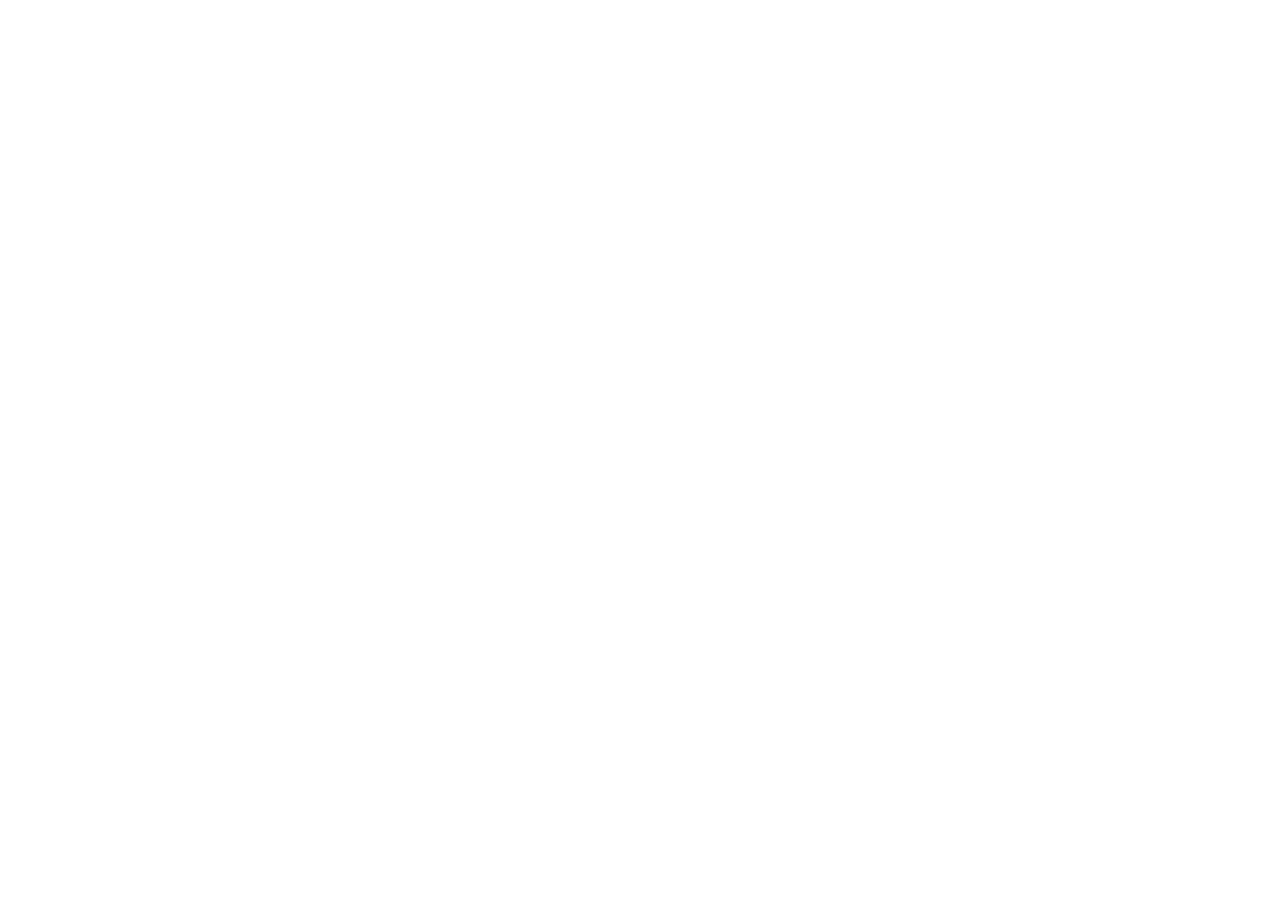
==== index.html @ 3ae01c95 "blank file" ====
<!DOCTYPE html>
<html lang="en">
<head>
    <meta charset="UTF-8">
    <meta http-equiv="X-UA-Compatible" content="IE=edge">
    <meta name="viewport" content="width=device-width, initial-scale=1.0">
    <title>Form</title>
</head>
<body>
    
</body>
</html>
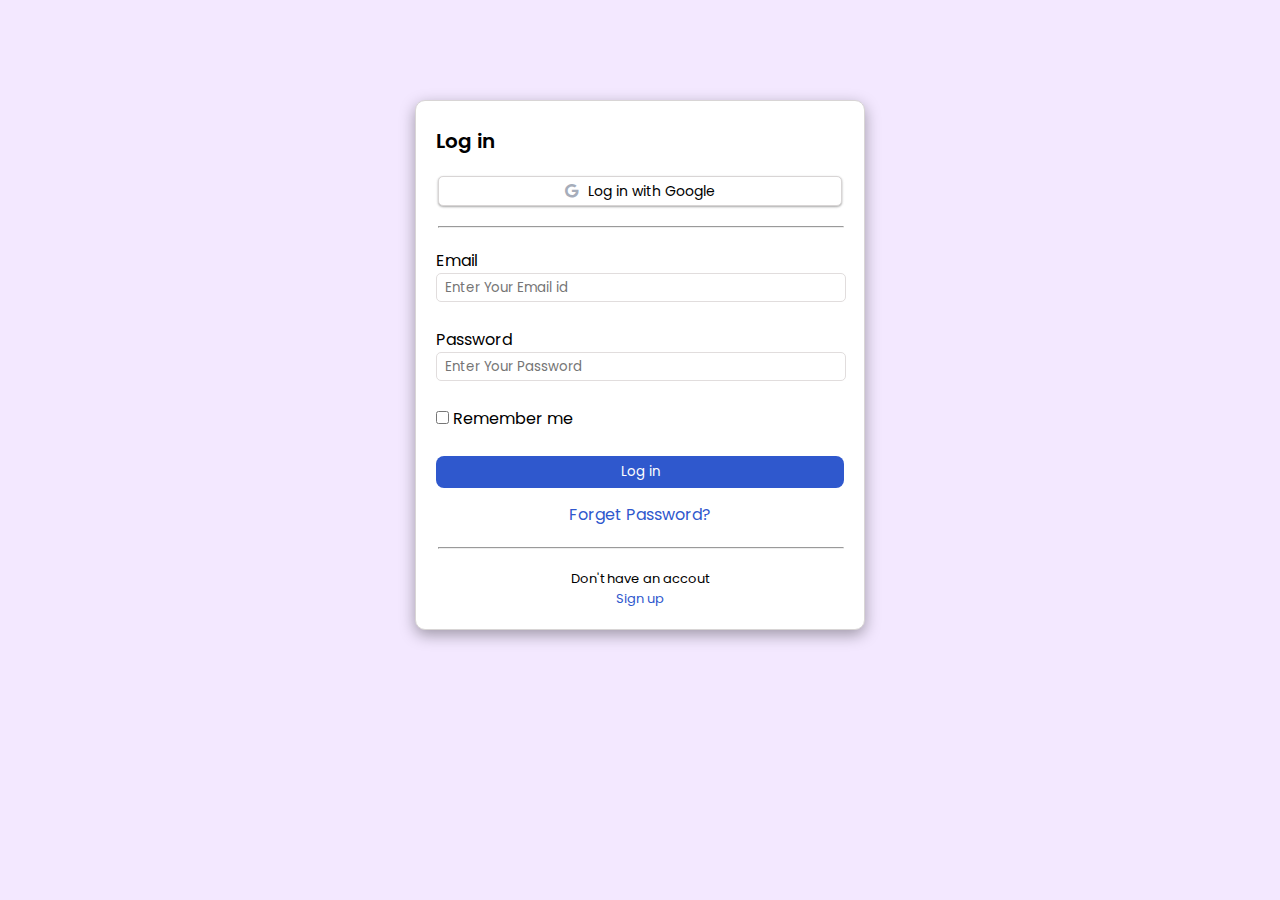
==== commit 0e84e681: "form" ====
--- a/index.html
+++ b/index.html
@@ -4,9 +4,56 @@
     <meta charset="UTF-8">
     <meta http-equiv="X-UA-Compatible" content="IE=edge">
     <meta name="viewport" content="width=device-width, initial-scale=1.0">
+    <link rel="stylesheet" href="style.css" />
+<link rel="preconnect" href="https://fonts.googleapis.com">
+<link rel="preconnect" href="https://fonts.gstatic.com" crossorigin>
+<link href="https://fonts.googleapis.com/css2?family=Poppins:wght@400;500;600;700&display=swap" rel="stylesheet">
+<link rel="stylesheet" 
+  href="https://use.fontawesome.com/releases/v5.15.4/css/all.css">
+  <link rel="stylesheet" href="https://cdnjs.cloudflare.com/ajax/libs/font-awesome/6.4.0/css/all.min.css">
+
     <title>Form</title>
 </head>
 <body>
-    
+    <div class="main">
+    <header>
+        <div class="head">
+            <h1>Log in</h1>
+            <div class="bt">
+            <button id="btn"><i class="fa-brands fa-google" style="color: #a6adba;"></i>Log in with Google</button>
+            </div>
+        </div>
+    </header>
+    <hr>
+    <section>
+        <form onsubmit="log()">
+            <label for="mail">Email</label> <br>
+            <input type="email" name="mail" class="mail" placeholder="  Enter Your Email id" required><br><br>
+
+            <label for="pass">Password</label><br>
+            <input type="password" name="pass" class="pass" placeholder="  Enter Your Password" pattern="(?=.*\d)(?=.*[a-z])(?=.*[A-Z]).{8,}"
+            title="Must contain at least one number(0-9) and one uppercase (A-Z) and lowercase letter(a-z), and at least 8 or more characters"
+            required /><br><br>
+
+            <input type="checkbox" required /> Remember me<br><br>
+            <div class="bt-2">
+            <button type="submit" id="btn-log">Log in</button><br>
+            </div>
+            <div class="link">
+            <a href="#" >Forget Password?</a>
+            </div>
+        </form>
+    </section>
+    <hr>
+    <footer>
+        <p>Don't have an accout</p>
+        <a href="./signup.html">Sign up</a>
+    </footer>
+    </div>
+    <script>
+        function log(){
+            alert("Loged in successfully")
+        } 
+    </script>
 </body>
 </html>--- a/style.css
+++ b/style.css
@@ -0,0 +1,114 @@
+
+*{
+    margin: 0px;
+    padding: 0px;
+    font-family: 'Poppins', sans-serif;
+}
+
+body{
+    background-color: #F3E8FF;
+    
+    
+    
+}
+.main{
+    background-color: white;
+    border: 1px solid #d8d5d5;
+    margin: 100px auto;
+    width: 25%;
+    border-radius: 10px;
+    box-shadow: rgba(0, 0, 0, 0.35) 0px 5px 15px;
+    
+}
+header h1{
+    font-size: 20px;
+    padding: 10px 0px 20px 20px;
+    font-weight: 600;
+}
+.bt{
+    text-align: center;
+    width: 100%;
+    padding: 0px 0px 20px 0px;
+    
+}
+#btn{
+    border: 1px solid #d8d5d5;
+    width: 90%;
+    height: 30px;
+    background-color: white;
+    border-radius: 5px;
+    font-size: 14px;
+    cursor: pointer;
+    box-shadow: rgba(0, 0, 0, 0.12) 0px 1px 3px, rgba(0, 0, 0, 0.24) 0px 1px 2px;
+}
+#btn i{
+    color: #a6adba;
+    margin-right: 10px;
+}
+hr{
+    background-color: #d8d5d5;
+    margin-left: 5%;
+    width: 90%;
+}
+form{
+    margin: 20px;
+}
+.mail, .pass{
+    border: 1px solid #e1dddd;
+    border-radius: 5px;
+    width: 100%;
+    height: 27px;
+
+}
+.bt-2{
+    text-align: center;
+    width: 100%;
+}
+#btn-log{
+    width: 100%;
+    height: 32px;
+    background-color: #2F58CD;
+    border-radius: 8px;
+    color: white;
+    border: 0px solid;
+    cursor: pointer;
+}
+.link{
+    text-align: center;
+    padding-top: 14px;
+}
+.link a{
+    text-decoration: none;
+    color: #2F58CD;
+}
+footer{
+    margin: 20px 0px 20px 0px;
+    text-align: center;
+    font-size: 13px;
+}
+footer a{
+    text-decoration: none;
+    color: #2F58CD;
+}
+span{
+    color: #2F58CD;
+}
+.head{
+    margin-top: 15px;
+}
+@media only screen and (max-width: 1300px){
+    .main{
+        width: 35%;
+    }
+}
+@media only screen and (max-width: 1024px){
+    .main{
+        width: 50%;
+    }
+}
+
+@media only screen and (max-width: 540px){
+    .main{
+        width: 80%;
+    }
+}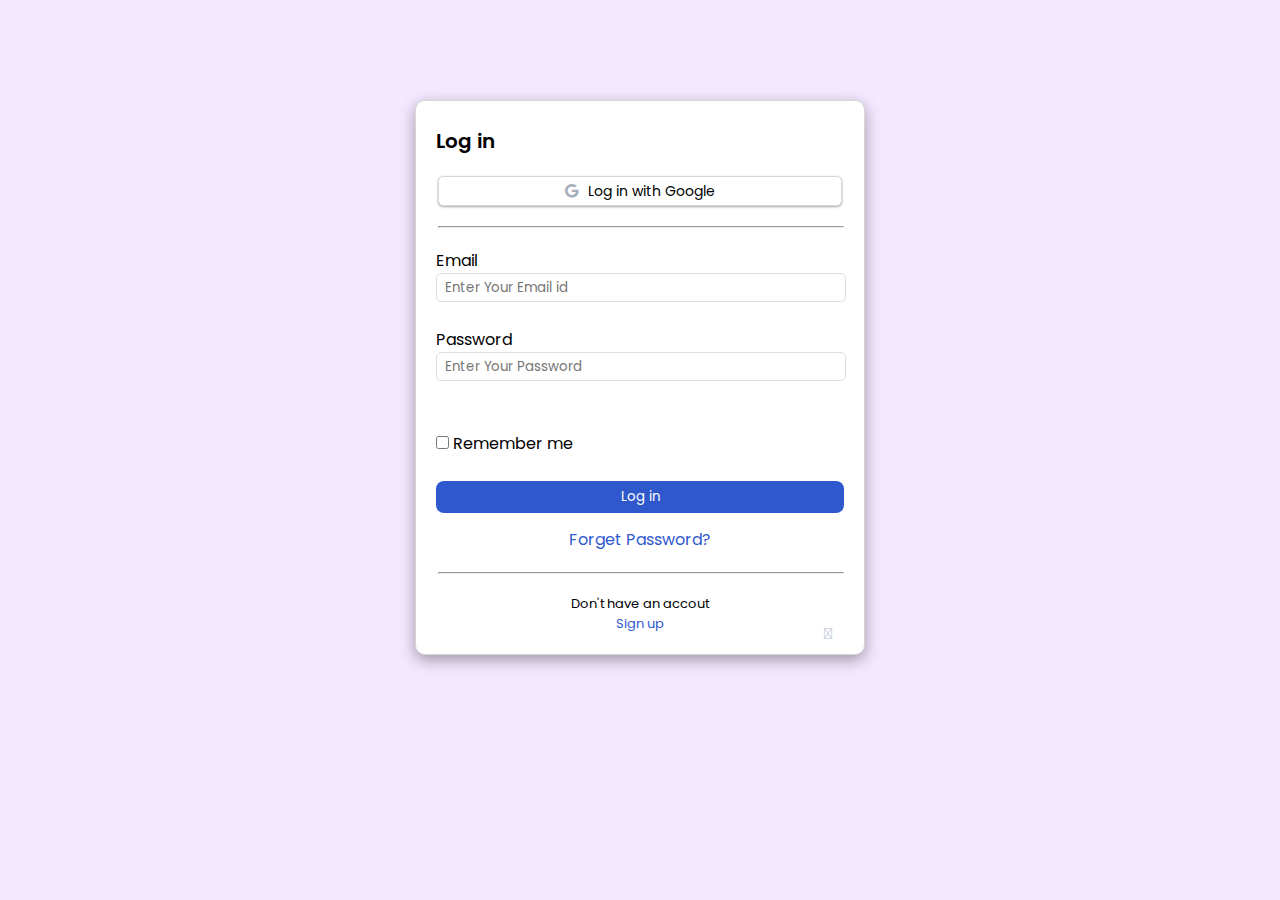
==== commit 640d7b21: "added icons" ====
--- a/index.html
+++ b/index.html
@@ -18,7 +18,7 @@
     <div class="main">
     <header>
         <div class="head">
-            <h1>Log in</h1>
+            <h1>Log in <i class="fa-thin fa-circle-xmark"></i></h1>
             <div class="bt">
             <button id="btn"><i class="fa-brands fa-google" style="color: #a6adba;"></i>Log in with Google</button>
             </div>
@@ -33,7 +33,7 @@
             <label for="pass">Password</label><br>
             <input type="password" name="pass" class="pass" placeholder="  Enter Your Password" pattern="(?=.*\d)(?=.*[a-z])(?=.*[A-Z]).{8,}"
             title="Must contain at least one number(0-9) and one uppercase (A-Z) and lowercase letter(a-z), and at least 8 or more characters"
-            required /><br><br>
+            required /><i class="fa-thin fa-eye" style="color: #cbd1dc; position: absolute; top: 69%; right: 35%;"></i><br><br>
 
             <input type="checkbox" required /> Remember me<br><br>
             <div class="bt-2">
--- a/style.css
+++ b/style.css
@@ -60,6 +60,7 @@
     height: 27px;
 
 }
+
 .bt-2{
     text-align: center;
     width: 100%;
@@ -96,6 +97,15 @@
 .head{
     margin-top: 15px;
 }
+.head .fa-thin{
+    padding-left: 65%;
+}
+.pass .fa-eye{
+    color: #cbd1dc;
+    position: absolute;
+    top: 69%;
+    right: 35%;
+}
 @media only screen and (max-width: 1300px){
     .main{
         width: 35%;
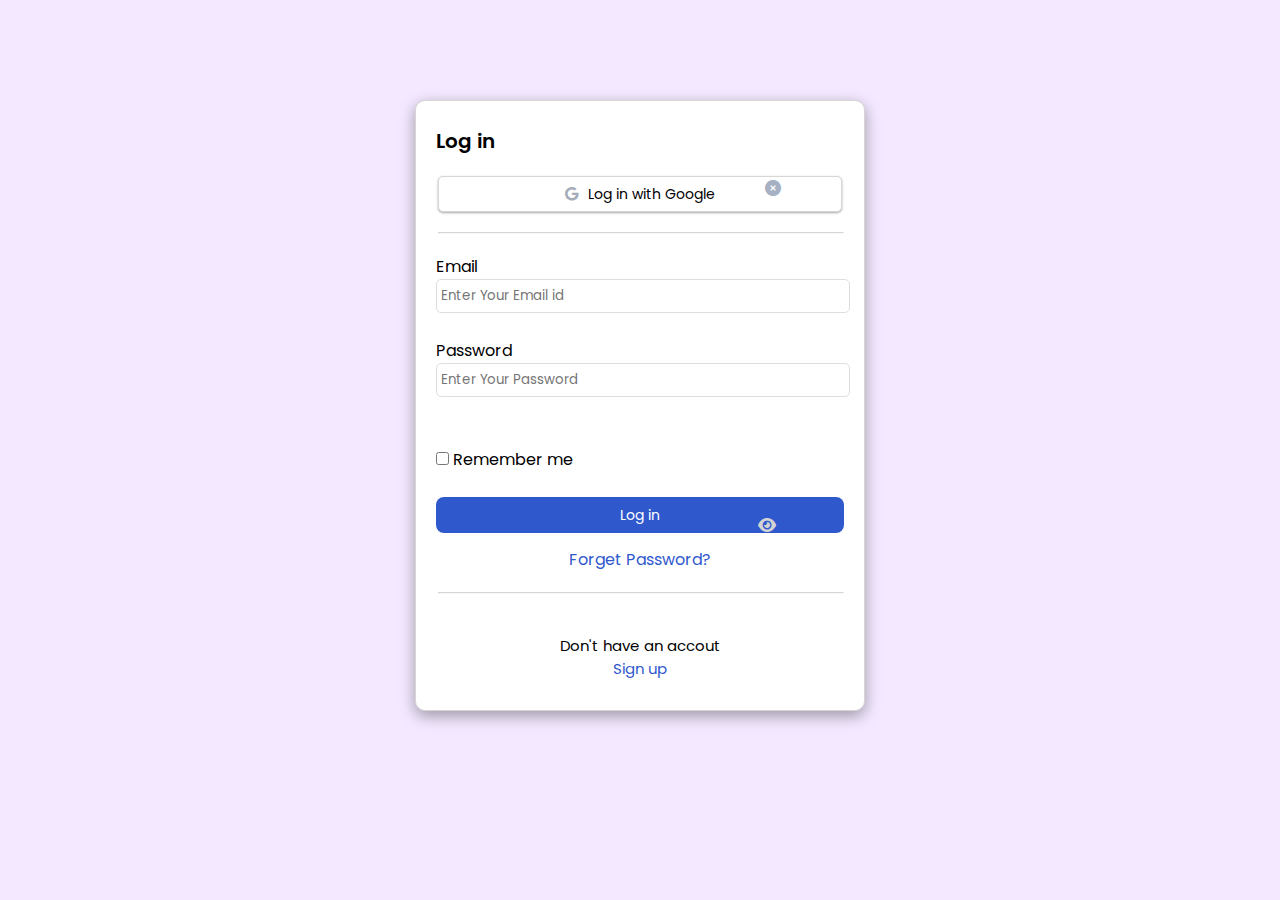
==== commit 32416ff9: "completed all changes" ====
--- a/index.html
+++ b/index.html
@@ -10,7 +10,8 @@
 <link href="https://fonts.googleapis.com/css2?family=Poppins:wght@400;500;600;700&display=swap" rel="stylesheet">
 <link rel="stylesheet" 
   href="https://use.fontawesome.com/releases/v5.15.4/css/all.css">
-  <link rel="stylesheet" href="https://cdnjs.cloudflare.com/ajax/libs/font-awesome/6.4.0/css/all.min.css">
+ <link rel="stylesheet" href="https://cdnjs.cloudflare.com/ajax/libs/font-awesome/6.4.0/css/all.min.css">
+  
 
     <title>Form</title>
 </head>
@@ -18,7 +19,7 @@
     <div class="main">
     <header>
         <div class="head">
-            <h1>Log in <i class="fa-thin fa-circle-xmark"></i></h1>
+            <h1>Log in </h1><i class="fa-solid fa-circle-xmark" style="color: #a6b1c4;"></i>
             <div class="bt">
             <button id="btn"><i class="fa-brands fa-google" style="color: #a6adba;"></i>Log in with Google</button>
             </div>
@@ -28,12 +29,12 @@
     <section>
         <form onsubmit="log()">
             <label for="mail">Email</label> <br>
-            <input type="email" name="mail" class="mail" placeholder="  Enter Your Email id" required><br><br>
+            <input type="email" name="mail" class="mail" placeholder="Enter Your Email id" required><br><br>
 
             <label for="pass">Password</label><br>
-            <input type="password" name="pass" class="pass" placeholder="  Enter Your Password" pattern="(?=.*\d)(?=.*[a-z])(?=.*[A-Z]).{8,}"
+            <input type="password" name="pass" class="pass" placeholder="Enter Your Password" pattern="(?=.*\d)(?=.*[a-z])(?=.*[A-Z]).{8,}"
             title="Must contain at least one number(0-9) and one uppercase (A-Z) and lowercase letter(a-z), and at least 8 or more characters"
-            required /><i class="fa-thin fa-eye" style="color: #cbd1dc; position: absolute; top: 69%; right: 35%;"></i><br><br>
+            required /><i class="fa-solid fa-eye"></i><br><br>
 
             <input type="checkbox" required /> Remember me<br><br>
             <div class="bt-2">
--- a/style.css
+++ b/style.css
@@ -33,8 +33,9 @@
 }
 #btn{
     border: 1px solid #d8d5d5;
+    font-size: 14px;
     width: 90%;
-    height: 30px;
+    height: 36px;
     background-color: white;
     border-radius: 5px;
     font-size: 14px;
@@ -46,9 +47,10 @@
     margin-right: 10px;
 }
 hr{
-    background-color: #d8d5d5;
+    background-color: lightgray;
     margin-left: 5%;
     width: 90%;
+    opacity: 0.4;
 }
 form{
     margin: 20px;
@@ -57,7 +59,8 @@
     border: 1px solid #e1dddd;
     border-radius: 5px;
     width: 100%;
-    height: 27px;
+    height: 32px;
+    padding-left: 4px;
 
 }
 
@@ -67,7 +70,8 @@
 }
 #btn-log{
     width: 100%;
-    height: 32px;
+    height: 36px;
+    font-size: 14px;
     background-color: #2F58CD;
     border-radius: 8px;
     color: white;
@@ -83,9 +87,9 @@
     color: #2F58CD;
 }
 footer{
-    margin: 20px 0px 20px 0px;
+    margin: 40px 0px 30px 0px;
     text-align: center;
-    font-size: 13px;
+    font-size: 15px;
 }
 footer a{
     text-decoration: none;
@@ -97,14 +101,17 @@
 .head{
     margin-top: 15px;
 }
-.head .fa-thin{
-    padding-left: 65%;
+.head .fa-circle-xmark{
+    position: absolute;
+    top: 20%;
+    right: 39%;
+
 }
-.pass .fa-eye{
-    color: #cbd1dc;
+.fa-eye{
     position: absolute;
-    top: 69%;
-    right: 35%;
+    top: 57.4%;
+    right: 39.4%;
+    color: lightgray;   
 }
 @media only screen and (max-width: 1300px){
     .main{
@@ -120,5 +127,18 @@
 @media only screen and (max-width: 540px){
     .main{
         width: 80%;
+
     }
+    .head .fa-circle-xmark {
+        position: absolute;
+        top: 24%;
+        right: 15%;
+    }
+    .fa-eye {
+        position: absolute;
+        top: 64%;
+        right: 15%;
+        color: lightgray;
+    }
+    
 }